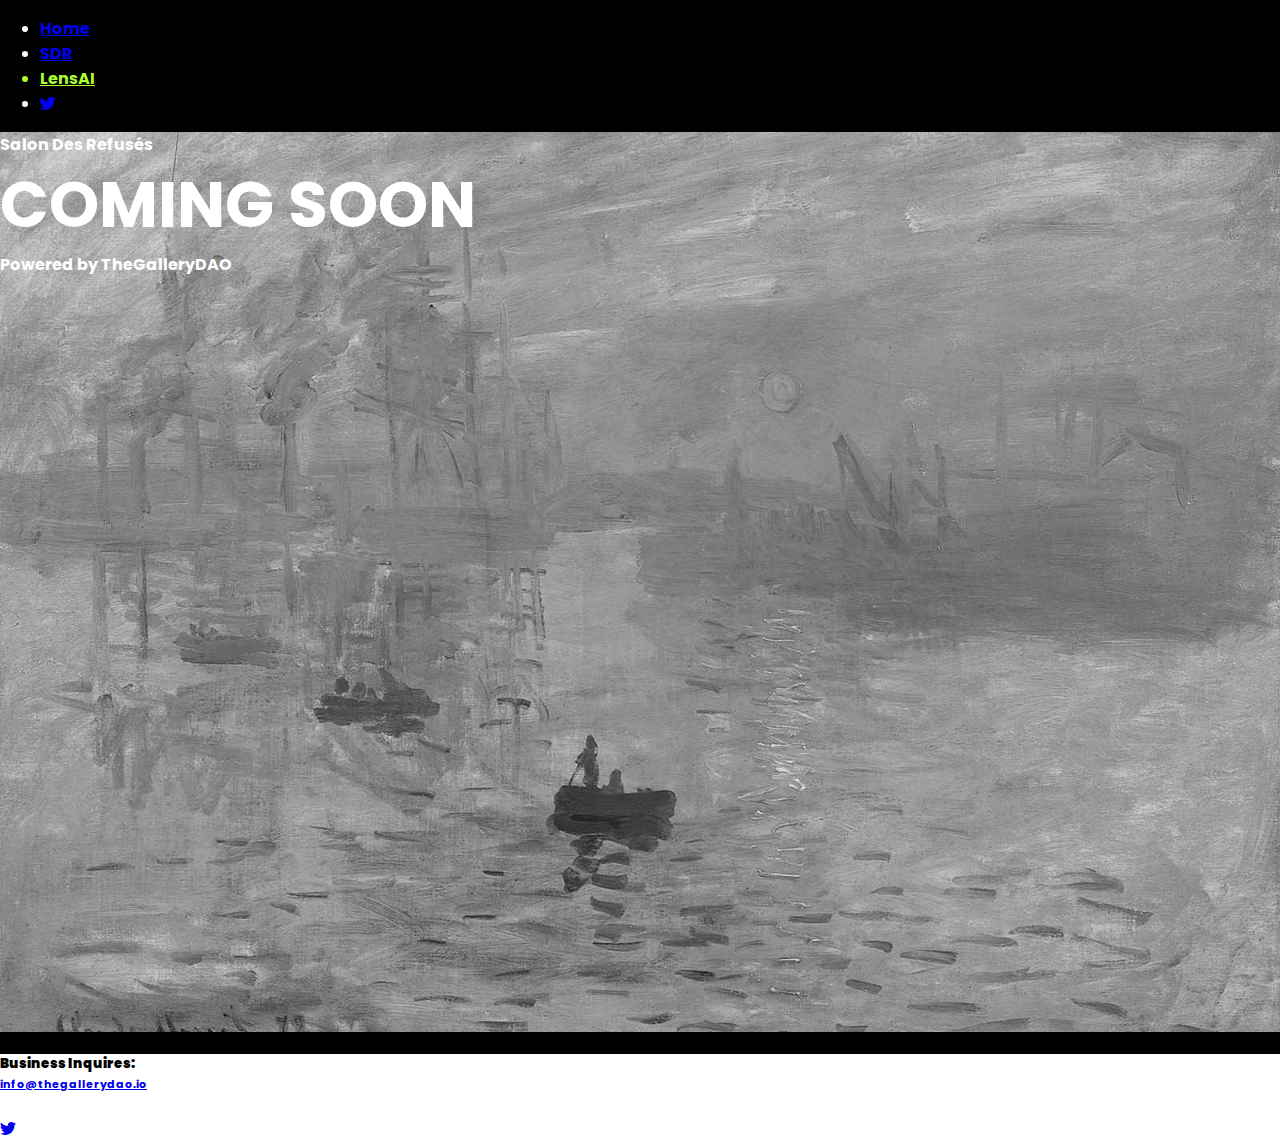
==== sdr.html @ e00c6aae "minor change" ====
<!DOCTYPE html>
<html lang="en">
<head>
    <meta charset="UTF-8">
    <meta name="viewport" content="width=device-width, initial-scale=1.0">
    <meta name="description" content="We create disruptive XR experiences that champion diverse voices  s">
    <meta name="keywords" content="NFTs, Gallery, XR, VR, AR, DAO, The Gallery DAO">
    <meta name="author" content="The Gallery DAO">
    <title>The Gallery DAO</title>
    <link href="https://cdn.jsdelivr.net/npm/bootstrap@5.2.0-beta1/dist/css/bootstrap.min.css" rel="stylesheet" integrity="sha384-0evHe/X+R7YkIZDRvuzKMRqM+OrBnVFBL6DOitfPri4tjfHxaWutUpFmBp4vmVor" crossorigin="anonymous">
    <link rel="stylesheet" href="/style/style.css">
    <link rel="apple-touch-icon" sizes="57x57" href="/favicon/apple-icon-57x57.png">
    <link rel="apple-touch-icon" sizes="60x60" href="/favicon/apple-icon-60x60.png">
    <link rel="apple-touch-icon" sizes="72x72" href="/favicon/apple-icon-72x72.png">
    <link rel="apple-touch-icon" sizes="76x76" href="/favicon/apple-icon-76x76.png">
    <link rel="apple-touch-icon" sizes="114x114" href="/favicon/apple-icon-114x114.png">
    <link rel="apple-touch-icon" sizes="120x120" href="/favicon/apple-icon-120x120.png">
    <link rel="apple-touch-icon" sizes="144x144" href="/favicon/apple-icon-144x144.png">
    <link rel="apple-touch-icon" sizes="152x152" href="/favicon/apple-icon-152x152.png">
    <link rel="apple-touch-icon" sizes="180x180" href="/favicon/apple-icon-180x180.png">
    <link rel="icon" type="image/png" sizes="192x192"  href="/favicon/android-icon-192x192.png">
    <link rel="icon" type="image/png" sizes="32x32" href="/favicon/favicon-32x32.png">
    <link rel="icon" type="image/png" sizes="96x96" href="/favicon/favicon-96x96.png">
    <link rel="icon" type="image/png" sizes="16x16" href="/favicon/favicon-16x16.png">
    <link rel="manifest" href="/favicon/manifest.json">
    <meta name="msapplication-TileColor" content="#000000">
    <meta name="msapplication-TileImage" content="/favicon/ms-icon-144x144.png">
    <meta name="theme-color" content="#000000">
    <!-- Global site tag (gtag.js) - Google Analytics -->
<script async src="https://www.googletagmanager.com/gtag/js?id=G-TB5FMVWZMX"></script>
<script>
  window.dataLayer = window.dataLayer || [];
  function gtag(){dataLayer.push(arguments);}
  gtag('js', new Date());

  gtag('config', 'G-TB5FMVWZMX');
</script>
</head>
<body>
    <div class="container">
        <ul class="nav p-3 justify-content-end container-fluid">
            <li class="nav-item">
                <a class="text-white nav-link" href="/">
                    <b>Home</b>   

                  </a>  
            </li> 
            <li class="nav-item">
                <a class="text-white nav-link" href="/sdr.html">
                    <b>SDR</b>   

                  </a>  
            </li>             
            <li class="nav-item glow">
                <a class="glow nav-link" href="https://thegallerydao.vercel.app/">
                    LensAI
                  </a>  
            </li> 
            <li class="nav-item">
                <a class="nav-link text-white" aria-current="page" href="https://twitter.com/thegallerydao">
                  <i class="bi bi-twitter"></i>
                </a>            
              </li>                                                 
        </ul>
    </div>  
    <div class="fullScreen d-flex align-items-center justify-content-center sdrBg">
        <div class="">
            <div class="text-start">
                <b>Salon Des Refusés</b>
              </div>
            <div class="stack" style="--stacks: 3;">
                <span style="--index: 0;">COMING SOON</span>
                <span style="--index: 1;">COMING SOON</span>
                <span style="--index: 2;">COMING SOON</span>
              </div>
              <div class="text-end">
                <b>Powered by TheGalleryDAO</b>
              </div>
        </div>
    </div>
    <div id="footer">
        <div class="container">
            <div class="row d-flex align-items-center justify-content-between py-3 w-100">
                <div class="col-md-12 col-lg-6">
                    <h5>
                        <b>Business Inquires:</b> <br>
                        <small>
                            <a href="mailto:info@thegallerydao.io" class="text-black">info@thegallerydao.io</a>
                        </small>
                    </h5>
                </div>
                <div class="col-md-12 col-lg-6">
                    <div class="row d-flex align-items-center justify-content-end">
                        <div class="col-1 text-end">
                            <a class="nav-link text-black" aria-current="page" href="https://twitter.com/thegallerydao">
                                <i class="bi bi-twitter"></i>
                              </a>
                        </div>
                    </div>
                </div>
            </div>
        </div>
    </div>    
<script src="https://cdn.jsdelivr.net/npm/bootstrap@5.2.0-beta1/dist/js/bootstrap.bundle.min.js" integrity="sha384-pprn3073KE6tl6bjs2QrFaJGz5/SUsLqktiwsUTF55Jfv3qYSDhgCecCxMW52nD2" crossorigin="anonymous"></script>
<script src="https://code.jquery.com/jquery-3.6.0.min.js" integrity="sha256-/xUj+3OJU5yExlq6GSYGSHk7tPXikynS7ogEvDej/m4=" crossorigin="anonymous"></script>
<script src="/js/index.js"></script>
</body>
</html>
---- style/style.css ----
@import url("https://cdn.jsdelivr.net/npm/bootstrap-icons@1.3.0/font/bootstrap-icons.css");
@import url('https://fonts.googleapis.com/css2?family=Poppins:wght@300;400;500;700&display=swap');

body{
    margin: 0;
    float: none;
    padding: 0;
    background: #000000;
    color: #ffffff!important;
    font-family: 'Poppins', sans-serif!important;

}
#footer{
    background-color: #ffffff!important;
    color: #000000!important;
}
.fullScreen{
    min-height: 100vh;
    max-height: 100%;
    width: 100%;
    max-width: 100%;
  }
  
  .logo{
    width: 300px;
    min-width: 100%;
    max-width: 300px!important;
    max-height: 300px!important;
    height: 300px;
  }
  .pilar  {
    max-width: 250px!important;
    height: auto;
  }
  .text-justify {
      text-align: justify;
  }

  .mt-10{
      margin-top: 10%;
  }
  .glow, .glow:hover, .glow:active {
    color: #abfe2c!important;
    font-weight: bold;
    -webkit-animation: glow 1s ease-in-out infinite alternate;
    -moz-animation: glow 1s ease-in-out infinite alternate;
    animation: glow 1s ease-in-out infinite alternate;
  }
  @keyframes glow {
    from {
      text-shadow: 0 0 10px #abfe2c, 0 0 20px #abfe2c, 0 0 30px #018a36, 0 0 40px #018a36, 0 0 50px #018a36, 0 0 60px #018a36, 0 0 70px #018a36;
    }
    to {
      text-shadow: 0 0 20px #abfe2c, 0 0 30px #00501e, 0 0 40px #00501e, 0 0 50px #00501e, 0 0 60px #00501e, 0 0 70px #00501e, 0 0 80px #00501e;
    }
  }
  @-webkit-keyframes glow {
    from {
      text-shadow: 0 0 10px #abfe2c, 0 0 20px #abfe2c, 0 0 30px #018a36, 0 0 40px #018a36, 0 0 50px #018a36, 0 0 60px #018a36, 0 0 70px #018a36;
    }
    to {
      text-shadow: 0 0 20px #abfe2c, 0 0 30px #00501e, 0 0 40px #00501e, 0 0 50px #00501e, 0 0 60px #00501e, 0 0 70px #00501e, 0 0 80px #00501e;
    }
  }
  
  .sdrBg{
    background-image:url('/assets/sdrBg.jpg');
    background-repeat:no-repeat;
    -webkit-background-size: cover;
    -moz-background-size: cover;
    -o-background-size: cover;
    background-size: cover;
    background-position:center;
  }

  .stack {
    display: grid;
    grid-template-columns: 1fr;
  }
  
  .stack span {
    font-weight: bold;
    grid-row-start: 1;
    grid-column-start: 1;
    font-size: 4rem;
    --stack-height: calc(100% / var(--stacks) - 1px);
    --inverse-index: calc(calc(var(--stacks) - 1) - var(--index));
    --clip-top: calc(var(--stack-height) * var(--index));
    --clip-bottom: calc(var(--stack-height) * var(--inverse-index));
    clip-path: inset(var(--clip-top) 0 var(--clip-bottom) 0);
    animation: stack 340ms cubic-bezier(0.46, 0.29, 0, 1.24) 1 backwards
        calc(var(--index) * 120ms),
      glitch 2s ease infinite 2s alternate-reverse;
  }
  
  .stack span:nth-child(odd) {
    --glitch-translate: 8px;
  }
  .stack span:nth-child(even) {
    --glitch-translate: -8px;
  }
  
  @keyframes stack {
    0% {
      opacity: 0;
      transform: translateX(-50%);
      text-shadow: -2px 3px 0 red, 2px -3px 0 blue;
    }
    60% {
      opacity: 0.5;
      transform: translateX(50%);
    }
    80% {
      transform: none;
      opacity: 1;
      text-shadow: 2px -3px 0 red, -2px 3px 0 blue;
    }
    100% {
      text-shadow: none;
    }
  }
  
  @keyframes glitch {
    0% {
      text-shadow: -2px 3px 0 red, 2px -3px 0 blue;
      transform: translate(var(--glitch-translate));
    }
    2% {
      text-shadow: 2px -3px 0 red, -2px 3px 0 blue;
    }
    4%,
    100% {
      text-shadow: none;
      transform: none;
    }
  }
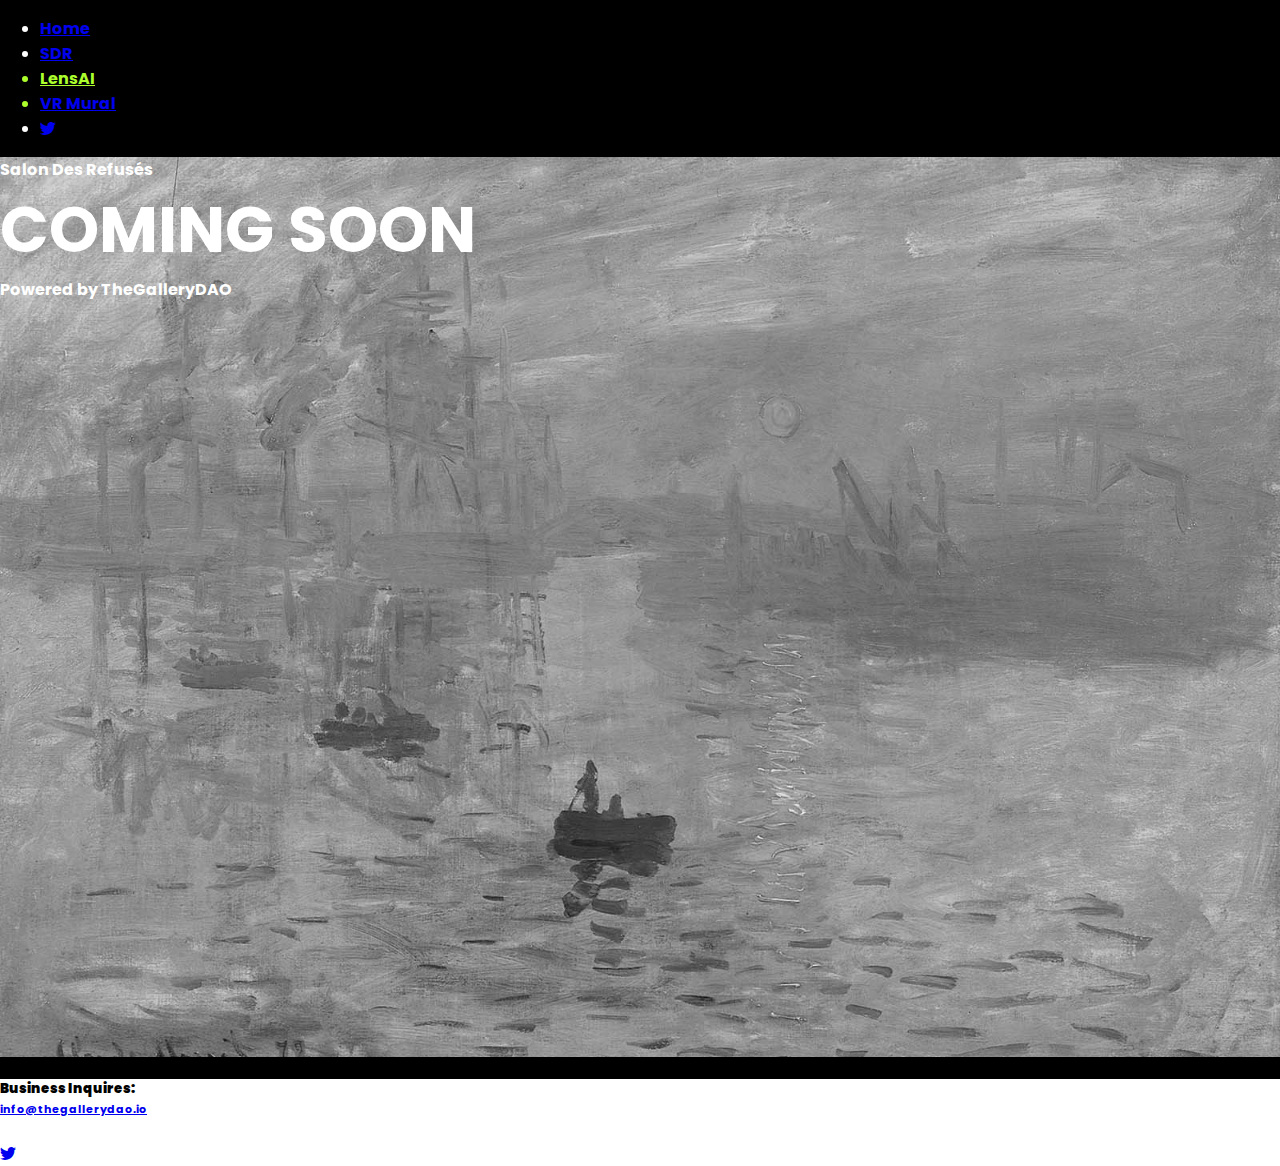
==== commit aa25cf61: "Update sdr.html" ====
--- a/sdr.html
+++ b/sdr.html
@@ -56,6 +56,11 @@
                     LensAI
                   </a>  
             </li> 
+             <li class="nav-item glow">
+                <a class="text-white nav-link" href="https://spatial.io/s/Salon-de-Refuses-6343e5041641fe0001584e5a?share=1073693963214033370">
+                    VR Mural
+                  </a>  
+            </li> 
             <li class="nav-item">
                 <a class="nav-link text-white" aria-current="page" href="https://twitter.com/thegallerydao">
                   <i class="bi bi-twitter"></i>
@@ -64,14 +69,16 @@
         </ul>
     </div>  
     <div class="fullScreen d-flex align-items-center justify-content-center sdrBg">
-        <div class="">
+        <div class="p-5">
             <div class="text-start">
                 <b>Salon Des Refusés</b>
               </div>
-            <div class="stack" style="--stacks: 3;">
-                <span style="--index: 0;">COMING SOON</span>
-                <span style="--index: 1;">COMING SOON</span>
-                <span style="--index: 2;">COMING SOON</span>
+              <div class="text-center">
+                <div class="stack" style="--stacks: 3;">
+                    <span style="--index: 0;">COMING SOON</span>
+                    <span style="--index: 1;">COMING SOON</span>
+                    <span style="--index: 2;">COMING SOON</span>
+                  </div>
               </div>
               <div class="text-end">
                 <b>Powered by TheGalleryDAO</b>
@@ -105,4 +112,4 @@
 <script src="https://code.jquery.com/jquery-3.6.0.min.js" integrity="sha256-/xUj+3OJU5yExlq6GSYGSHk7tPXikynS7ogEvDej/m4=" crossorigin="anonymous"></script>
 <script src="/js/index.js"></script>
 </body>
-</html>+</html>
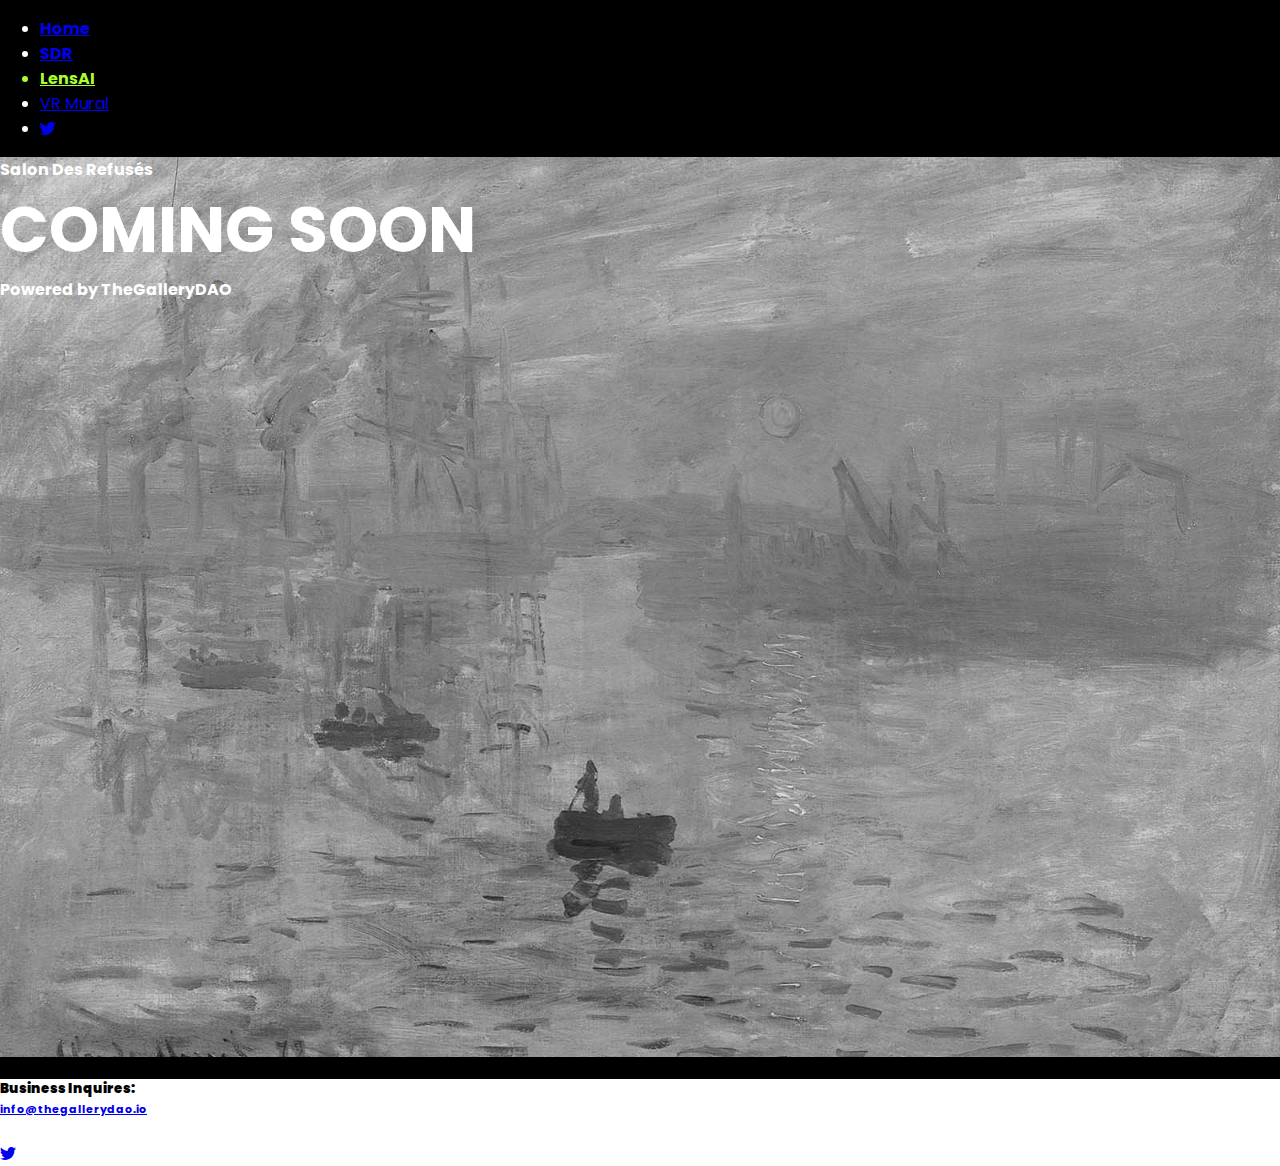
==== commit 9f4eede3: "Update sdr.html" ====
--- a/sdr.html
+++ b/sdr.html
@@ -56,7 +56,7 @@
                     LensAI
                   </a>  
             </li> 
-             <li class="nav-item glow">
+             <li class="nav-item">
                 <a class="text-white nav-link" href="https://spatial.io/s/Salon-de-Refuses-6343e5041641fe0001584e5a?share=1073693963214033370">
                     VR Mural
                   </a>  
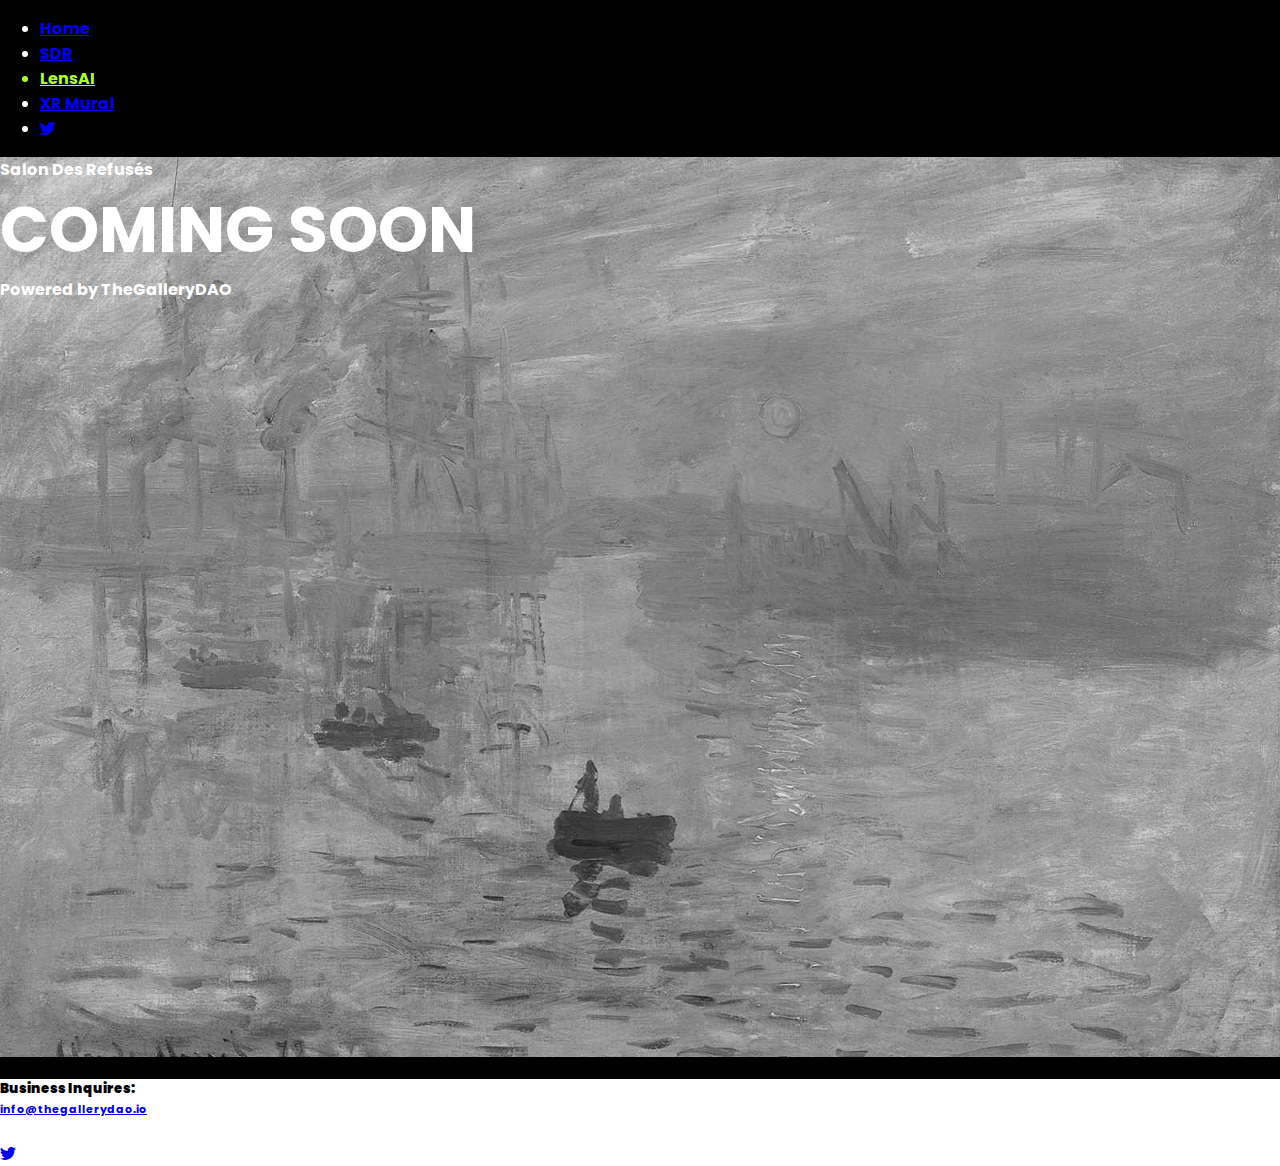
==== commit 2bdcca3b: "Update sdr.html" ====
--- a/sdr.html
+++ b/sdr.html
@@ -58,7 +58,7 @@
             </li> 
              <li class="nav-item">
                 <a class="text-white nav-link" href="https://spatial.io/s/Salon-de-Refuses-6343e5041641fe0001584e5a?share=1073693963214033370">
-                    VR Mural
+                    <b>XR Mural</b>
                   </a>  
             </li> 
             <li class="nav-item">
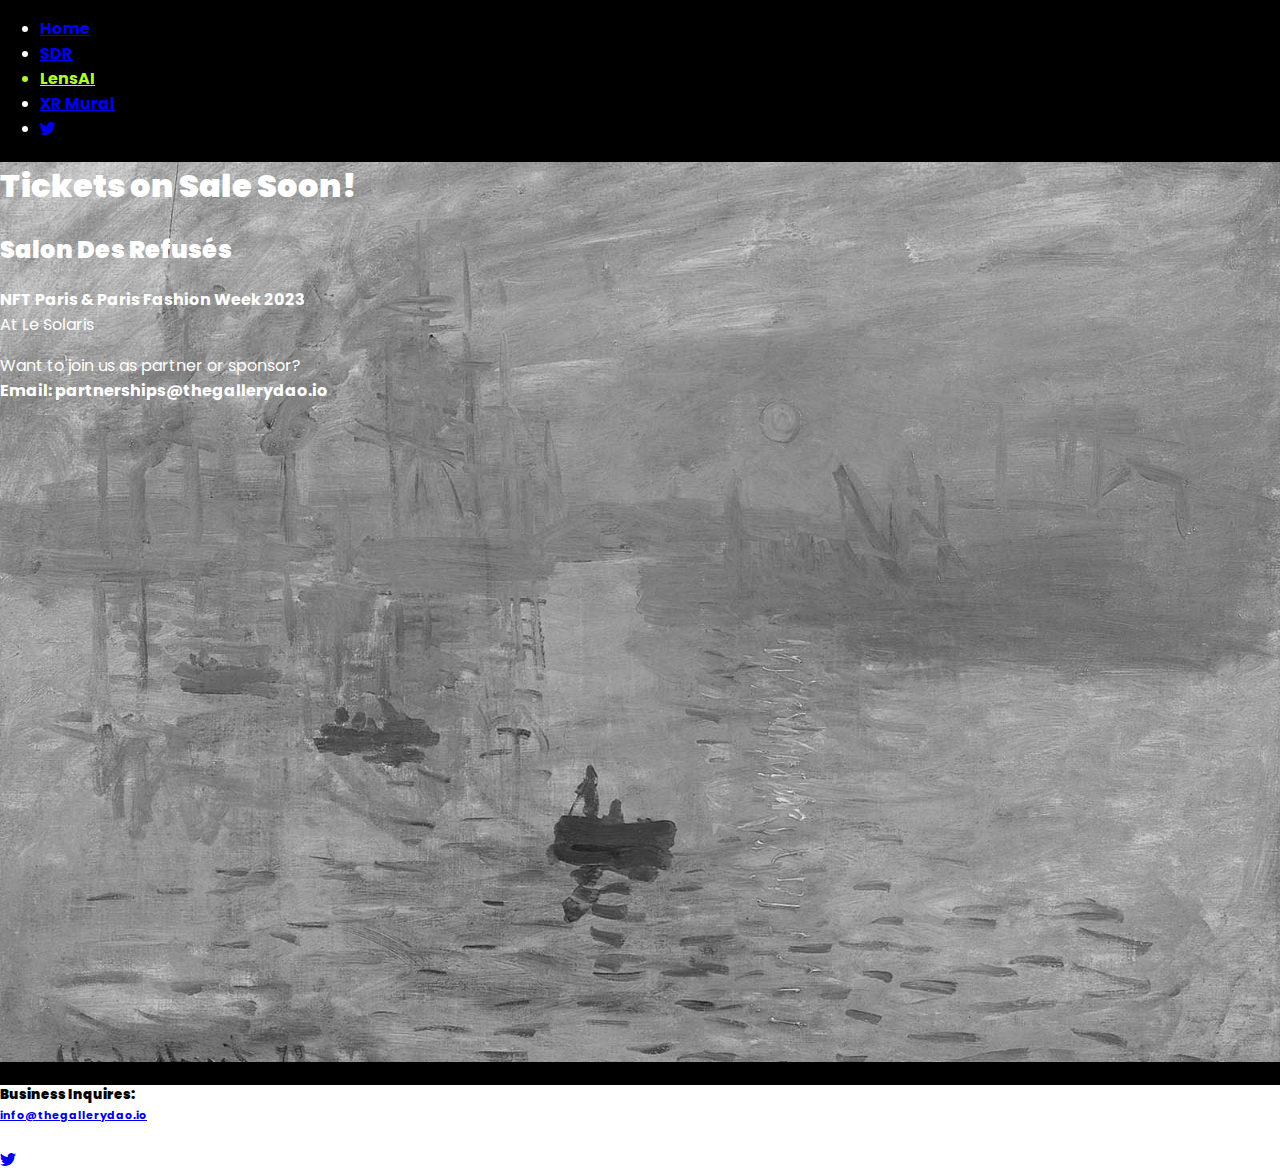
==== commit 682baebe: "Minor change" ====
--- a/sdr.html
+++ b/sdr.html
@@ -64,25 +64,38 @@
             <li class="nav-item">
                 <a class="nav-link text-white" aria-current="page" href="https://twitter.com/thegallerydao">
                   <i class="bi bi-twitter"></i>
-                </a>            
+                </a>                 
               </li>                                                 
         </ul>
     </div>  
     <div class="fullScreen d-flex align-items-center justify-content-center sdrBg">
         <div class="p-5">
-            <div class="text-start">
-                <b>Salon Des Refusés</b>
+            <div class="text-center">
+                <h1 class="text-black"><b>Tickets on Sale Soon!</b></h1>
+                <h2 class="text-black">
+                    <b>Salon Des Refusés</b>
+                </h2>
               </div>
-              <div class="text-center">
-                <div class="stack" style="--stacks: 3;">
-                    <span style="--index: 0;">COMING SOON</span>
-                    <span style="--index: 1;">COMING SOON</span>
-                    <span style="--index: 2;">COMING SOON</span>
-                  </div>
+              <div class="text-center text-black" id="counter">
+
               </div>
-              <div class="text-end">
-                <b>Powered by TheGalleryDAO</b>
+
+              <div class="text-center text-black mt-3">
+                <p class="text-black">
+                <b class="text-black">
+                    NFT Paris & Paris Fashion Week 2023   
+                </b>   <br/>
+                <a href="https://www.lesolaris.fr/" class="noLink">At Le Solaris</a>
+                </p>
               </div>
+              <div class="text-center text-black mt-5">
+                <p>
+                    Want to join us as partner or sponsor? <br>
+                    <b>Email: <a class="noLink" href="mailto:partnerships@thegallerydao.io">partnerships@thegallerydao.io</a></b>
+                </p>
+
+              </div>
+
         </div>
     </div>
     <div id="footer">
--- a/style/style.css
+++ b/style/style.css
@@ -77,6 +77,10 @@
     display: grid;
     grid-template-columns: 1fr;
   }
+  .noLink{
+    text-decoration: none;
+    color: inherit;
+  }
   
   .stack span {
     font-weight: bold;
